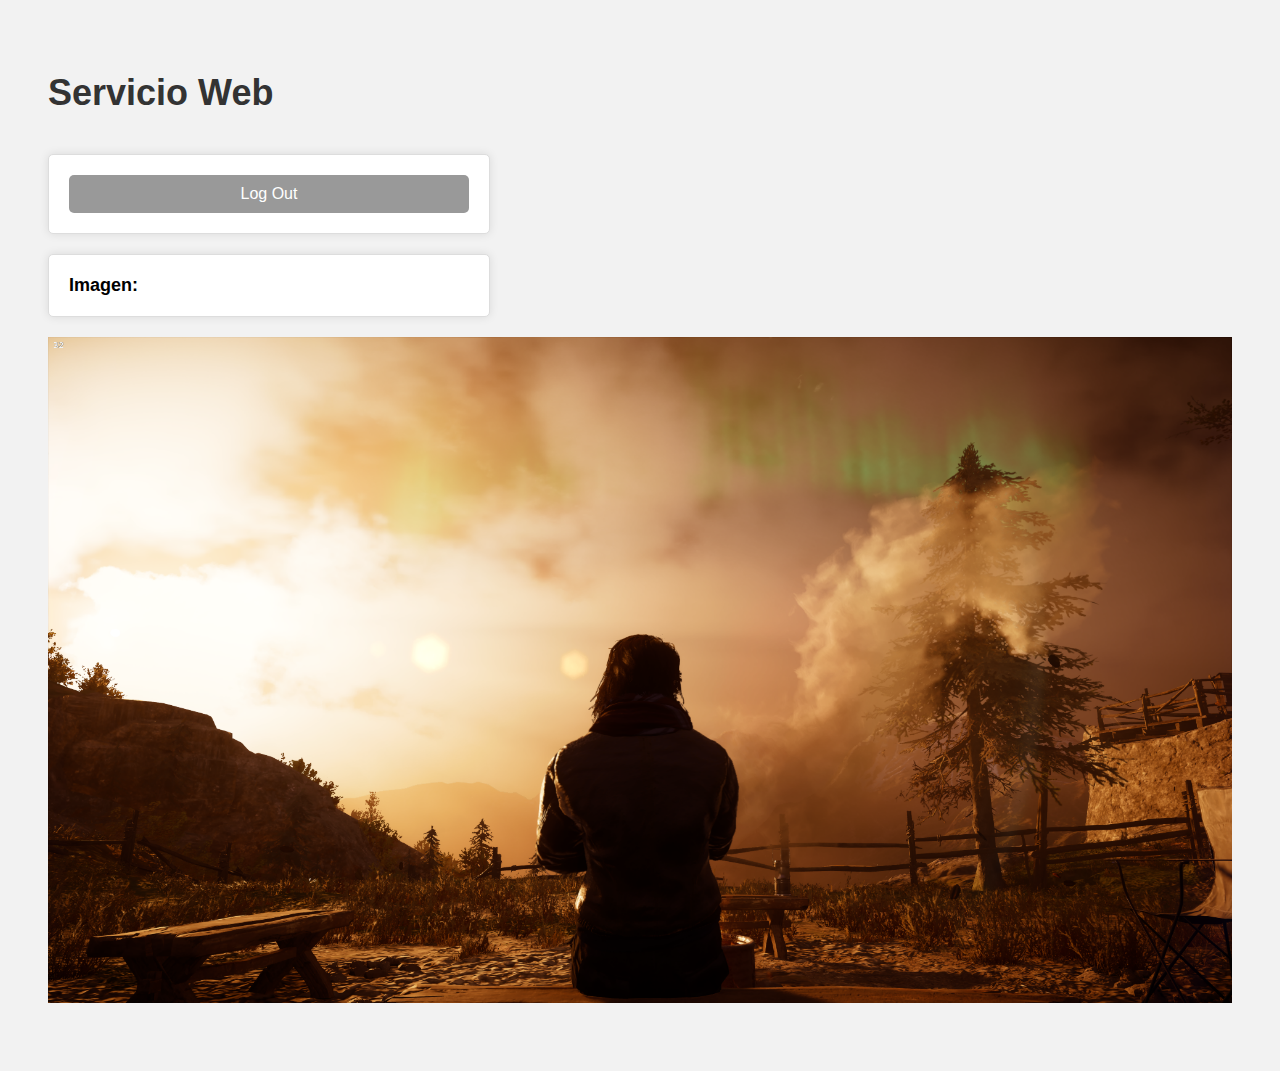
==== src/main/resources/public/page/page.html @ 2d5562d8 "Styles and readme" ====
<!DOCTYPE html>
<html lang="es">
<head>
    <meta charset="UTF-8">
    <meta name="viewport" content="width=device-width, initial-scale=1.0">
    <title>Redirect</title>
    <link rel="stylesheet" href="page.css">
    <script src="page.js" defer></script>
</head>
<body>
<h1>Servicio Web</h1>
<form action="https://localhost:5000/index.html">
    <button type="submit">Log Out</button>
</form>
<form>
    <label >Imagen:</label><br>
</form>
<img src="Valhalla.png" alt="Image description" width="1920" height="1080">
</body>
</html>
---- src/main/resources/public/page/page.css ----
body {
    font-family: Arial, sans-serif;
    background-color: #f2f2f2;
    padding: 40px;
}

h1 {
    font-size: 36px;
    font-weight: bold;
    color: #333333;
    margin-bottom: 40px;
}

form {
    border: 1px solid #dddddd;
    padding: 20px;
    background-color: #ffffff;
    max-width: 400px;
    border-radius: 5px;
    box-shadow: 0px 0px 10px rgba(0,0,0,0.1);
    margin-bottom: 20px; /* Agregado para separar los formularios */
}

label {
    font-size: 18px;
    font-weight: bold;
    margin-bottom: 10px;
}

button {
    width: 100%;
    padding: 10px;
    border-radius: 5px;
    background-color: #999999;
    color: #ffffff;
    border: none;
    font-size: 16px;
    cursor: pointer;
}

button:hover {
    background-color: #555555;
}

img {
    width: 100%; /* Ajusta la imagen al 100% del ancho de su contenedor */
    height: auto; /* Mantiene la proporción de aspecto */
    display: block; /* Asegura que la imagen se muestre como bloque para evitar espacios adicionales */
    margin-bottom: 20px; /* Espacio adicional debajo de la imagen */
}
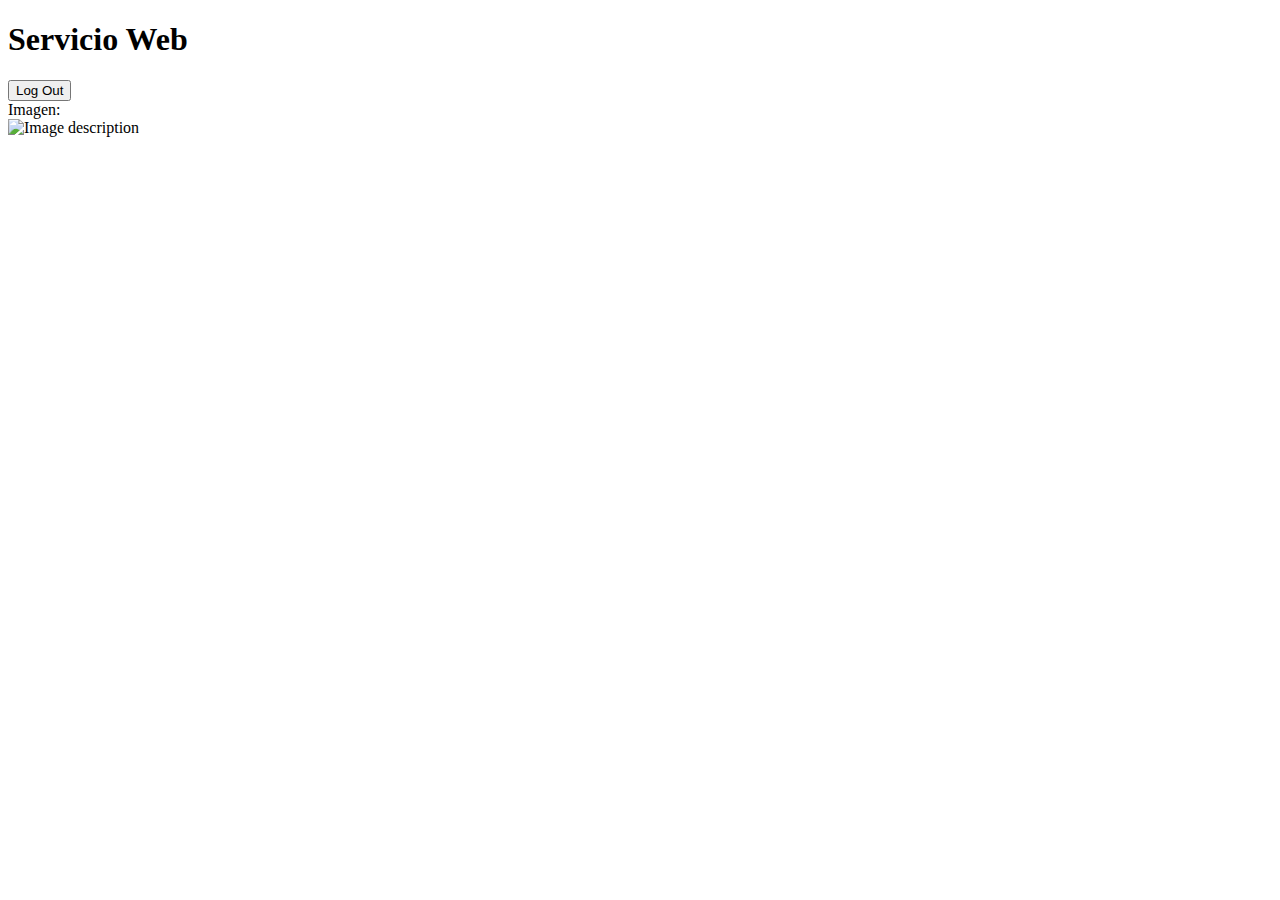
==== commit e86e20c7: "complete functionalities" ====
--- a/src/main/resources/public/page/page.html
+++ b/src/main/resources/public/page/page.html
@@ -4,8 +4,8 @@
     <meta charset="UTF-8">
     <meta name="viewport" content="width=device-width, initial-scale=1.0">
     <title>Redirect</title>
-    <link rel="stylesheet" href="page.css">
-    <script src="page.js" defer></script>
+    <link rel="stylesheet" href="https://localhost:5001/page.css">
+    <script src="https://localhost:5001/page.js" defer></script>
 </head>
 <body>
 <h1>Servicio Web</h1>
@@ -15,6 +15,6 @@
 <form>
     <label >Imagen:</label><br>
 </form>
-<img src="Valhalla.png" alt="Image description" width="1920" height="1080">
+<img src="https://localhost:5001/Valhalla.png" alt="Image description" width="1920" height="1080">
 </body>
 </html>